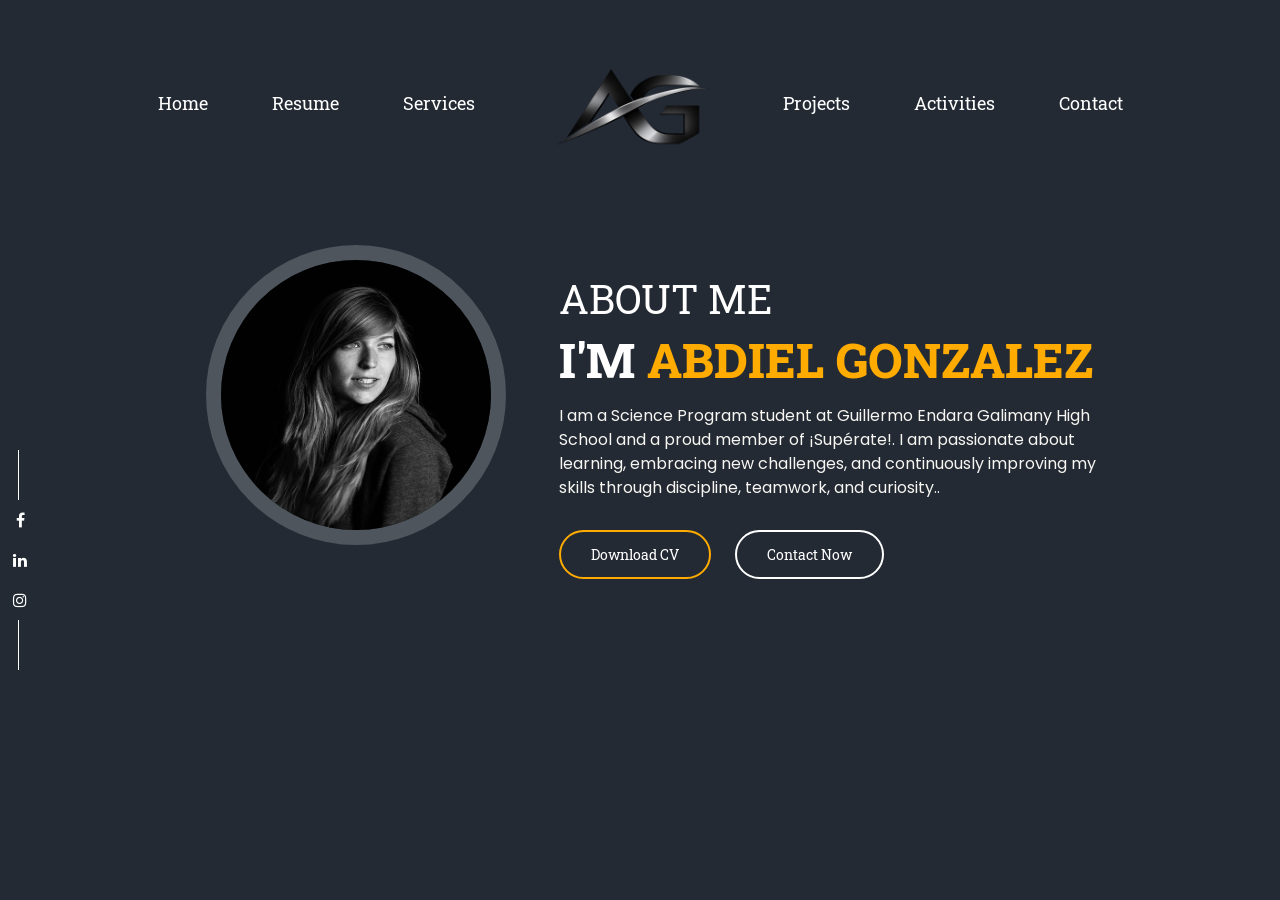
==== rxdtheme.com/html/tm/quader-demo/quader-dark/index.html @ c915622d "Update index.html" ====
<!DOCTYPE html>
<html lang="zxx">

	
<!-- Mirrored from https://rxdtheme.com/html/tm/quader-demo/quader-dark/index.html by HTTrack Website Copier/3.x [XR&CO], Mon, 16 Nov 2026 21:08:26 GMT -->
<head>
		<!-- Meta -->
		<meta charset="utf-8">
		<meta http-equiv="X-UA-Compatible" content="IE=edge">
		<meta name="viewport" content="width=device-width, initial-scale=1"> 
		<!-- The above 3 meta tags *must* come first in the head; any other head content must come *after* these tags -->
		<meta name="description" content="Quader - Portfolio Template">
		<meta name="keywords" content="theme_ocean,personal, portfolio new, html, one page, bootstrap, new html template, design, creative, onepage, clean, modern">
		<meta name="author" content="theme_ocean">
		<!-- SITE TITLE -->
		<title>Quader - Personal Portfolio Template</title>			
		<!-- Latest Bootstrap min CSS -->
		<link rel="icon" href="assets/img/favicon.png">		
		<link rel="stylesheet" href="assets/bootstrap/css/bootstrap.min.css">		
		<!-- Google Font -->
		<link rel="stylesheet" href="https://fonts.googleapis.com/css?family=Poppins:300,400,500,600,700,800"> 
		<link rel="preconnect" href="https://fonts.gstatic.com/">
		<link href="https://fonts.googleapis.com/css2?family=Roboto+Slab:wght@400;500;600;700&amp;display=swap" rel="stylesheet">
		<!-- Font Awesome CSS -->
		<link rel="stylesheet" href="assets/fonts/font-awesome.min.css">
		<!---meanmenu Css-->
		<link rel="stylesheet" href="assets/css/meanmenu.css">				
		<!-- themify-icons CSS -->
		<link rel="stylesheet" href="assets/fonts/themify-icons.css">
		<!--- owl carousel Css-->
		<link rel="stylesheet" href="assets/owlcarousel/css/owl.carousel.css">
		<link rel="stylesheet" href="assets/owlcarousel/css/owl.theme.css">		
		<!-- Style CSS -->
		<link rel="stylesheet" href="assets/css/style.css">						
		<link rel="stylesheet" href="assets/css/responsive.css">						
		<!-- HTML5 shim and Respond.js IE8 support of HTML5 elements and media queries -->
		<!-- WARNING: Respond.js doesn't work if you view the page via file:// -->
		<!--[if lt IE 9]>
		  <script src="https://oss.maxcdn.com/html5shiv/3.7.2/html5shiv.min.js"></script>
		  <script src="https://oss.maxcdn.com/respond/1.4.2/respond.min.js"></script>
		<![endif]-->
	</head>
	
    <body>

		<!-- START PRELOADER -->
		<div class="preloader">
			<div class="spinner">
				<div class="double-bounce1"></div>
				<div class="double-bounce2"></div>
			</div>
		</div>
		<!-- END PRELOADER -->

		<!-- Responsive Logo Its Only for Mobile Device -->
		<div class="top-logo">
			<a href="index.html"><img src="assets/img/logo.png" alt="logo" /></a>
		</div>
		
		<!--Start Home -->
		<div class="item_main">
			<div class="container">
				<div class="row">
					<div class="col-lg-12">
						<div class="main-menu text-center">
							<ul>
								<li><a href="index.html">Home</a></li>
								<li><a href="resume.html">Resume</a></li>
								<li><a href="service.html">Services</a></li>
								<li class="logo"><a href="index.html"><img src="assets/img/logo.png" alt="Modest" /></a></li>
								<li><a href="portfolio.html">Projects</a></li>
								<li><a href="blog.html">Activities</a></li>
								<li><a href="contact.html">Contact</a></li>
							</ul>
						</div>
					</div><!--END COL -->
				</div><!--END ROW -->						
				<div class="row home_ptop">
					<div class="offset-lg-1 col-lg-10 col-sm-12 col-xs-12 no-padding">
						<div class="row">
							<div class="col-lg-5 col-sm-12 col-xs-12">
								<div class="about_me">
									<img src="assets/img/me.jpg" class="img-fluid" alt="" />
								</div>
							</div>
							<div class="col-lg-7 col-sm-12 col-xs-12 no-padding">
								<div class="about_me_content">
									<h1>ABOUT ME</h1>
									<h3>I'M <span>Abdiel Gonzalez</span></h3>
									<p>I am a Science Program student at Guillermo Endara Galimany High School and a proud member of ¡Supérate!. I am passionate about learning, embracing new challenges, and continuously improving my skills through discipline, teamwork, and curiosity..</p>
									<div class="home_btn">
										<a href="#" class="download_btn">Download CV</a>
										<a href="contact.html" class="contact_btn">Contact Now</a>
									</div>
								</div>
							</div><!-- END COL-->						
						</div>
					</div>
				</div><!-- END ROW-->
			</div><!-- / END CONTAINER -->			
		</div>
		<!-- / END HOMEPAGE DESIGN AREA -->
		
		<!-- / START SOCIAL PROFILES -->	
		<div class="social_profile">
			<ul>
				<li><a href="#" class="f_facebook"><i class="fa fa-facebook" title="Facebook"></i></a></li>
				<li><a href="https://www.linkedin.com/in/abdiel-gonzalez-ab279540a" class="f_twitter"><i class="fa fa-linkedin" title="Twitter"></i></a></li>
				<li><a href="#" class="f_instagram"><i class="fa fa-instagram" title="Instagram"></i></a></li>
			</ul>
		</div>	
		<!-- / END SOCIAL PROFILES -->		
		
				
		<!-- Latest jQuery -->
			<script src="assets/js/jquery-1.12.4.min.js"></script>
		<!-- Latest compiled and minified Bootstrap -->
			<script src="assets/bootstrap/js/bootstrap.min.js"></script>			
		<!-- JQuery Knob -->
		<!--[if IE]><script type="text/javascript" src="excanvas.js"></script><![endif]-->
			<script src="assets/js/jquery.knob.js"></script>			
		<!-- WayPoints JS -->
			<script src="assets/js/waypoints.min.js"></script>	
		<!-- owl-carousel min js  -->
			<script src="assets/owlcarousel/js/owl.carousel.min.js"></script>				
		<!-- countTo js -->
			<script src="assets/js/jquery.inview.min.js"></script>	
		<!-- meanmenu  -->
			<script src="assets/js/jquery.meanmenu.js"></script>	
		<!-- scripts js -->
			<script src="assets/js/scripts.js"></script>
    </body>

<!-- Mirrored from https://rxdtheme.com/html/tm/quader-demo/quader-dark/index.html by HTTrack Website Copier/3.x [XR&CO], Mon, 16 Nov 2026 21:08:31 GMT -->
</html>
---- rxdtheme.com/html/tm/quader-demo/quader-dark/assets/fonts/themify-icons.css ----
@font-face {
	font-family: 'themify';
	src:url('themify9f24.eot?-fvbane');
	src:url('themifyd41d.eot?#iefix-fvbane') format('embedded-opentype'),
		url('themify9f24.woff?-fvbane') format('woff'),
		url('themify9f24.ttf?-fvbane') format('truetype'),
		url('themify9f24.svg?-fvbane#themify') format('svg');
	font-weight: normal;
	font-style: normal;
}

[class^="ti-"], [class*=" ti-"] {
	font-family: 'themify';
	speak: none;
	font-style: normal;
	font-weight: normal;
	font-variant: normal;
	text-transform: none;
	line-height: 1;

	/* Better Font Rendering =========== */
	-webkit-font-smoothing: antialiased;
	-moz-osx-font-smoothing: grayscale;
}

.ti-wand:before {
	content: "\e600";
}
.ti-volume:before {
	content: "\e601";
}
.ti-user:before {
	content: "\e602";
}
.ti-unlock:before {
	content: "\e603";
}
.ti-unlink:before {
	content: "\e604";
}
.ti-trash:before {
	content: "\e605";
}
.ti-thought:before {
	content: "\e606";
}
.ti-target:before {
	content: "\e607";
}
.ti-tag:before {
	content: "\e608";
}
.ti-tablet:before {
	content: "\e609";
}
.ti-star:before {
	content: "\e60a";
}
.ti-spray:before {
	content: "\e60b";
}
.ti-signal:before {
	content: "\e60c";
}
.ti-shopping-cart:before {
	content: "\e60d";
}
.ti-shopping-cart-full:before {
	content: "\e60e";
}
.ti-settings:before {
	content: "\e60f";
}
.ti-search:before {
	content: "\e610";
}
.ti-zoom-in:before {
	content: "\e611";
}
.ti-zoom-out:before {
	content: "\e612";
}
.ti-cut:before {
	content: "\e613";
}
.ti-ruler:before {
	content: "\e614";
}
.ti-ruler-pencil:before {
	content: "\e615";
}
.ti-ruler-alt:before {
	content: "\e616";
}
.ti-bookmark:before {
	content: "\e617";
}
.ti-bookmark-alt:before {
	content: "\e618";
}
.ti-reload:before {
	content: "\e619";
}
.ti-plus:before {
	content: "\e61a";
}
.ti-pin:before {
	content: "\e61b";
}
.ti-pencil:before {
	content: "\e61c";
}
.ti-pencil-alt:before {
	content: "\e61d";
}
.ti-paint-roller:before {
	content: "\e61e";
}
.ti-paint-bucket:before {
	content: "\e61f";
}
.ti-na:before {
	content: "\e620";
}
.ti-mobile:before {
	content: "\e621";
}
.ti-minus:before {
	content: "\e622";
}
.ti-medall:before {
	content: "\e623";
}
.ti-medall-alt:before {
	content: "\e624";
}
.ti-marker:before {
	content: "\e625";
}
.ti-marker-alt:before {
	content: "\e626";
}
.ti-arrow-up:before {
	content: "\e627";
}
.ti-arrow-right:before {
	content: "\e628";
}
.ti-arrow-left:before {
	content: "\e629";
}
.ti-arrow-down:before {
	content: "\e62a";
}
.ti-lock:before {
	content: "\e62b";
}
.ti-location-arrow:before {
	content: "\e62c";
}
.ti-link:before {
	content: "\e62d";
}
.ti-layout:before {
	content: "\e62e";
}
.ti-layers:before {
	content: "\e62f";
}
.ti-layers-alt:before {
	content: "\e630";
}
.ti-key:before {
	content: "\e631";
}
.ti-import:before {
	content: "\e632";
}
.ti-image:before {
	content: "\e633";
}
.ti-heart:before {
	content: "\e634";
}
.ti-heart-broken:before {
	content: "\e635";
}
.ti-hand-stop:before {
	content: "\e636";
}
.ti-hand-open:before {
	content: "\e637";
}
.ti-hand-drag:before {
	content: "\e638";
}
.ti-folder:before {
	content: "\e639";
}
.ti-flag:before {
	content: "\e63a";
}
.ti-flag-alt:before {
	content: "\e63b";
}
.ti-flag-alt-2:before {
	content: "\e63c";
}
.ti-eye:before {
	content: "\e63d";
}
.ti-export:before {
	content: "\e63e";
}
.ti-exchange-vertical:before {
	content: "\e63f";
}
.ti-desktop:before {
	content: "\e640";
}
.ti-cup:before {
	content: "\e641";
}
.ti-crown:before {
	content: "\e642";
}
.ti-comments:before {
	content: "\e643";
}
.ti-comment:before {
	content: "\e644";
}
.ti-comment-alt:before {
	content: "\e645";
}
.ti-close:before {
	content: "\e646";
}
.ti-clip:before {
	content: "\e647";
}
.ti-angle-up:before {
	content: "\e648";
}
.ti-angle-right:before {
	content: "\e649";
}
.ti-angle-left:before {
	content: "\e64a";
}
.ti-angle-down:before {
	content: "\e64b";
}
.ti-check:before {
	content: "\e64c";
}
.ti-check-box:before {
	content: "\e64d";
}
.ti-camera:before {
	content: "\e64e";
}
.ti-announcement:before {
	content: "\e64f";
}
.ti-brush:before {
	content: "\e650";
}
.ti-briefcase:before {
	content: "\e651";
}
.ti-bolt:before {
	content: "\e652";
}
.ti-bolt-alt:before {
	content: "\e653";
}
.ti-blackboard:before {
	content: "\e654";
}
.ti-bag:before {
	content: "\e655";
}
.ti-move:before {
	content: "\e656";
}
.ti-arrows-vertical:before {
	content: "\e657";
}
.ti-arrows-horizontal:before {
	content: "\e658";
}
.ti-fullscreen:before {
	content: "\e659";
}
.ti-arrow-top-right:before {
	content: "\e65a";
}
.ti-arrow-top-left:before {
	content: "\e65b";
}
.ti-arrow-circle-up:before {
	content: "\e65c";
}
.ti-arrow-circle-right:before {
	content: "\e65d";
}
.ti-arrow-circle-left:before {
	content: "\e65e";
}
.ti-arrow-circle-down:before {
	content: "\e65f";
}
.ti-angle-double-up:before {
	content: "\e660";
}
.ti-angle-double-right:before {
	content: "\e661";
}
.ti-angle-double-left:before {
	content: "\e662";
}
.ti-angle-double-down:before {
	content: "\e663";
}
.ti-zip:before {
	content: "\e664";
}
.ti-world:before {
	content: "\e665";
}
.ti-wheelchair:before {
	content: "\e666";
}
.ti-view-list:before {
	content: "\e667";
}
.ti-view-list-alt:before {
	content: "\e668";
}
.ti-view-grid:before {
	content: "\e669";
}
.ti-uppercase:before {
	content: "\e66a";
}
.ti-upload:before {
	content: "\e66b";
}
.ti-underline:before {
	content: "\e66c";
}
.ti-truck:before {
	content: "\e66d";
}
.ti-timer:before {
	content: "\e66e";
}
.ti-ticket:before {
	content: "\e66f";
}
.ti-thumb-up:before {
	content: "\e670";
}
.ti-thumb-down:before {
	content: "\e671";
}
.ti-text:before {
	content: "\e672";
}
.ti-stats-up:before {
	content: "\e673";
}
.ti-stats-down:before {
	content: "\e674";
}
.ti-split-v:before {
	content: "\e675";
}
.ti-split-h:before {
	content: "\e676";
}
.ti-smallcap:before {
	content: "\e677";
}
.ti-shine:before {
	content: "\e678";
}
.ti-shift-right:before {
	content: "\e679";
}
.ti-shift-left:before {
	content: "\e67a";
}
.ti-shield:before {
	content: "\e67b";
}
.ti-notepad:before {
	content: "\e67c";
}
.ti-server:before {
	content: "\e67d";
}
.ti-quote-right:before {
	content: "\e67e";
}
.ti-quote-left:before {
	content: "\e67f";
}
.ti-pulse:before {
	content: "\e680";
}
.ti-printer:before {
	content: "\e681";
}
.ti-power-off:before {
	content: "\e682";
}
.ti-plug:before {
	content: "\e683";
}
.ti-pie-chart:before {
	content: "\e684";
}
.ti-paragraph:before {
	content: "\e685";
}
.ti-panel:before {
	content: "\e686";
}
.ti-package:before {
	content: "\e687";
}
.ti-music:before {
	content: "\e688";
}
.ti-music-alt:before {
	content: "\e689";
}
.ti-mouse:before {
	content: "\e68a";
}
.ti-mouse-alt:before {
	content: "\e68b";
}
.ti-money:before {
	content: "\e68c";
}
.ti-microphone:before {
	content: "\e68d";
}
.ti-menu:before {
	content: "\e68e";
}
.ti-menu-alt:before {
	content: "\e68f";
}
.ti-map:before {
	content: "\e690";
}
.ti-map-alt:before {
	content: "\e691";
}
.ti-loop:before {
	content: "\e692";
}
.ti-location-pin:before {
	content: "\e693";
}
.ti-list:before {
	content: "\e694";
}
.ti-light-bulb:before {
	content: "\e695";
}
.ti-Italic:before {
	content: "\e696";
}
.ti-info:before {
	content: "\e697";
}
.ti-infinite:before {
	content: "\e698";
}
.ti-id-badge:before {
	content: "\e699";
}
.ti-hummer:before {
	content: "\e69a";
}
.ti-home:before {
	content: "\e69b";
}
.ti-help:before {
	content: "\e69c";
}
.ti-headphone:before {
	content: "\e69d";
}
.ti-harddrives:before {
	content: "\e69e";
}
.ti-harddrive:before {
	content: "\e69f";
}
.ti-gift:before {
	content: "\e6a0";
}
.ti-game:before {
	content: "\e6a1";
}
.ti-filter:before {
	content: "\e6a2";
}
.ti-files:before {
	content: "\e6a3";
}
.ti-file:before {
	content: "\e6a4";
}
.ti-eraser:before {
	content: "\e6a5";
}
.ti-envelope:before {
	content: "\e6a6";
}
.ti-download:before {
	content: "\e6a7";
}
.ti-direction:before {
	content: "\e6a8";
}
.ti-direction-alt:before {
	content: "\e6a9";
}
.ti-dashboard:before {
	content: "\e6aa";
}
.ti-control-stop:before {
	content: "\e6ab";
}
.ti-control-shuffle:before {
	content: "\e6ac";
}
.ti-control-play:before {
	content: "\e6ad";
}
.ti-control-pause:before {
	content: "\e6ae";
}
.ti-control-forward:before {
	content: "\e6af";
}
.ti-control-backward:before {
	content: "\e6b0";
}
.ti-cloud:before {
	content: "\e6b1";
}
.ti-cloud-up:before {
	content: "\e6b2";
}
.ti-cloud-down:before {
	content: "\e6b3";
}
.ti-clipboard:before {
	content: "\e6b4";
}
.ti-car:before {
	content: "\e6b5";
}
.ti-calendar:before {
	content: "\e6b6";
}
.ti-book:before {
	content: "\e6b7";
}
.ti-bell:before {
	content: "\e6b8";
}
.ti-basketball:before {
	content: "\e6b9";
}
.ti-bar-chart:before {
	content: "\e6ba";
}
.ti-bar-chart-alt:before {
	content: "\e6bb";
}
.ti-back-right:before {
	content: "\e6bc";
}
.ti-back-left:before {
	content: "\e6bd";
}
.ti-arrows-corner:before {
	content: "\e6be";
}
.ti-archive:before {
	content: "\e6bf";
}
.ti-anchor:before {
	content: "\e6c0";
}
.ti-align-right:before {
	content: "\e6c1";
}
.ti-align-left:before {
	content: "\e6c2";
}
.ti-align-justify:before {
	content: "\e6c3";
}
.ti-align-center:before {
	content: "\e6c4";
}
.ti-alert:before {
	content: "\e6c5";
}
.ti-alarm-clock:before {
	content: "\e6c6";
}
.ti-agenda:before {
	content: "\e6c7";
}
.ti-write:before {
	content: "\e6c8";
}
.ti-window:before {
	content: "\e6c9";
}
.ti-widgetized:before {
	content: "\e6ca";
}
.ti-widget:before {
	content: "\e6cb";
}
.ti-widget-alt:before {
	content: "\e6cc";
}
.ti-wallet:before {
	content: "\e6cd";
}
.ti-video-clapper:before {
	content: "\e6ce";
}
.ti-video-camera:before {
	content: "\e6cf";
}
.ti-vector:before {
	content: "\e6d0";
}
.ti-themify-logo:before {
	content: "\e6d1";
}
.ti-themify-favicon:before {
	content: "\e6d2";
}
.ti-themify-favicon-alt:before {
	content: "\e6d3";
}
.ti-support:before {
	content: "\e6d4";
}
.ti-stamp:before {
	content: "\e6d5";
}
.ti-split-v-alt:before {
	content: "\e6d6";
}
.ti-slice:before {
	content: "\e6d7";
}
.ti-shortcode:before {
	content: "\e6d8";
}
.ti-shift-right-alt:before {
	content: "\e6d9";
}
.ti-shift-left-alt:before {
	content: "\e6da";
}
.ti-ruler-alt-2:before {
	content: "\e6db";
}
.ti-receipt:before {
	content: "\e6dc";
}
.ti-pin2:before {
	content: "\e6dd";
}
.ti-pin-alt:before {
	content: "\e6de";
}
.ti-pencil-alt2:before {
	content: "\e6df";
}
.ti-palette:before {
	content: "\e6e0";
}
.ti-more:before {
	content: "\e6e1";
}
.ti-more-alt:before {
	content: "\e6e2";
}
.ti-microphone-alt:before {
	content: "\e6e3";
}
.ti-magnet:before {
	content: "\e6e4";
}
.ti-line-double:before {
	content: "\e6e5";
}
.ti-line-dotted:before {
	content: "\e6e6";
}
.ti-line-dashed:before {
	content: "\e6e7";
}
.ti-layout-width-full:before {
	content: "\e6e8";
}
.ti-layout-width-default:before {
	content: "\e6e9";
}
.ti-layout-width-default-alt:before {
	content: "\e6ea";
}
.ti-layout-tab:before {
	content: "\e6eb";
}
.ti-layout-tab-window:before {
	content: "\e6ec";
}
.ti-layout-tab-v:before {
	content: "\e6ed";
}
.ti-layout-tab-min:before {
	content: "\e6ee";
}
.ti-layout-slider:before {
	content: "\e6ef";
}
.ti-layout-slider-alt:before {
	content: "\e6f0";
}
.ti-layout-sidebar-right:before {
	content: "\e6f1";
}
.ti-layout-sidebar-none:before {
	content: "\e6f2";
}
.ti-layout-sidebar-left:before {
	content: "\e6f3";
}
.ti-layout-placeholder:before {
	content: "\e6f4";
}
.ti-layout-menu:before {
	content: "\e6f5";
}
.ti-layout-menu-v:before {
	content: "\e6f6";
}
.ti-layout-menu-separated:before {
	content: "\e6f7";
}
.ti-layout-menu-full:before {
	content: "\e6f8";
}
.ti-layout-media-right-alt:before {
	content: "\e6f9";
}
.ti-layout-media-right:before {
	content: "\e6fa";
}
.ti-layout-media-overlay:before {
	content: "\e6fb";
}
.ti-layout-media-overlay-alt:before {
	content: "\e6fc";
}
.ti-layout-media-overlay-alt-2:before {
	content: "\e6fd";
}
.ti-layout-media-left-alt:before {
	content: "\e6fe";
}
.ti-layout-media-left:before {
	content: "\e6ff";
}
.ti-layout-media-center-alt:before {
	content: "\e700";
}
.ti-layout-media-center:before {
	content: "\e701";
}
.ti-layout-list-thumb:before {
	content: "\e702";
}
.ti-layout-list-thumb-alt:before {
	content: "\e703";
}
.ti-layout-list-post:before {
	content: "\e704";
}
.ti-layout-list-large-image:before {
	content: "\e705";
}
.ti-layout-line-solid:before {
	content: "\e706";
}
.ti-layout-grid4:before {
	content: "\e707";
}
.ti-layout-grid3:before {
	content: "\e708";
}
.ti-layout-grid2:before {
	content: "\e709";
}
.ti-layout-grid2-thumb:before {
	content: "\e70a";
}
.ti-layout-cta-right:before {
	content: "\e70b";
}
.ti-layout-cta-left:before {
	content: "\e70c";
}
.ti-layout-cta-center:before {
	content: "\e70d";
}
.ti-layout-cta-btn-right:before {
	content: "\e70e";
}
.ti-layout-cta-btn-left:before {
	content: "\e70f";
}
.ti-layout-column4:before {
	content: "\e710";
}
.ti-layout-column3:before {
	content: "\e711";
}
.ti-layout-column2:before {
	content: "\e712";
}
.ti-layout-accordion-separated:before {
	content: "\e713";
}
.ti-layout-accordion-merged:before {
	content: "\e714";
}
.ti-layout-accordion-list:before {
	content: "\e715";
}
.ti-ink-pen:before {
	content: "\e716";
}
.ti-info-alt:before {
	content: "\e717";
}
.ti-help-alt:before {
	content: "\e718";
}
.ti-headphone-alt:before {
	content: "\e719";
}
.ti-hand-point-up:before {
	content: "\e71a";
}
.ti-hand-point-right:before {
	content: "\e71b";
}
.ti-hand-point-left:before {
	content: "\e71c";
}
.ti-hand-point-down:before {
	content: "\e71d";
}
.ti-gallery:before {
	content: "\e71e";
}
.ti-face-smile:before {
	content: "\e71f";
}
.ti-face-sad:before {
	content: "\e720";
}
.ti-credit-card:before {
	content: "\e721";
}
.ti-control-skip-forward:before {
	content: "\e722";
}
.ti-control-skip-backward:before {
	content: "\e723";
}
.ti-control-record:before {
	content: "\e724";
}
.ti-control-eject:before {
	content: "\e725";
}
.ti-comments-smiley:before {
	content: "\e726";
}
.ti-brush-alt:before {
	content: "\e727";
}
.ti-youtube:before {
	content: "\e728";
}
.ti-vimeo:before {
	content: "\e729";
}
.ti-twitter:before {
	content: "\e72a";
}
.ti-time:before {
	content: "\e72b";
}
.ti-tumblr:before {
	content: "\e72c";
}
.ti-skype:before {
	content: "\e72d";
}
.ti-share:before {
	content: "\e72e";
}
.ti-share-alt:before {
	content: "\e72f";
}
.ti-rocket:before {
	content: "\e730";
}
.ti-pinterest:before {
	content: "\e731";
}
.ti-new-window:before {
	content: "\e732";
}
.ti-microsoft:before {
	content: "\e733";
}
.ti-list-ol:before {
	content: "\e734";
}
.ti-linkedin:before {
	content: "\e735";
}
.ti-layout-sidebar-2:before {
	content: "\e736";
}
.ti-layout-grid4-alt:before {
	content: "\e737";
}
.ti-layout-grid3-alt:before {
	content: "\e738";
}
.ti-layout-grid2-alt:before {
	content: "\e739";
}
.ti-layout-column4-alt:before {
	content: "\e73a";
}
.ti-layout-column3-alt:before {
	content: "\e73b";
}
.ti-layout-column2-alt:before {
	content: "\e73c";
}
.ti-instagram:before {
	content: "\e73d";
}
.ti-google:before {
	content: "\e73e";
}
.ti-github:before {
	content: "\e73f";
}
.ti-flickr:before {
	content: "\e740";
}
.ti-facebook:before {
	content: "\e741";
}
.ti-dropbox:before {
	content: "\e742";
}
.ti-dribbble:before {
	content: "\e743";
}
.ti-apple:before {
	content: "\e744";
}
.ti-android:before {
	content: "\e745";
}
.ti-save:before {
	content: "\e746";
}
.ti-save-alt:before {
	content: "\e747";
}
.ti-yahoo:before {
	content: "\e748";
}
.ti-wordpress:before {
	content: "\e749";
}
.ti-vimeo-alt:before {
	content: "\e74a";
}
.ti-twitter-alt:before {
	content: "\e74b";
}
.ti-tumblr-alt:before {
	content: "\e74c";
}
.ti-trello:before {
	content: "\e74d";
}
.ti-stack-overflow:before {
	content: "\e74e";
}
.ti-soundcloud:before {
	content: "\e74f";
}
.ti-sharethis:before {
	content: "\e750";
}
.ti-sharethis-alt:before {
	content: "\e751";
}
.ti-reddit:before {
	content: "\e752";
}
.ti-pinterest-alt:before {
	content: "\e753";
}
.ti-microsoft-alt:before {
	content: "\e754";
}
.ti-linux:before {
	content: "\e755";
}
.ti-jsfiddle:before {
	content: "\e756";
}
.ti-joomla:before {
	content: "\e757";
}
.ti-html5:before {
	content: "\e758";
}
.ti-flickr-alt:before {
	content: "\e759";
}
.ti-email:before {
	content: "\e75a";
}
.ti-drupal:before {
	content: "\e75b";
}
.ti-dropbox-alt:before {
	content: "\e75c";
}
.ti-css3:before {
	content: "\e75d";
}
.ti-rss:before {
	content: "\e75e";
}
.ti-rss-alt:before {
	content: "\e75f";
}
---- rxdtheme.com/html/tm/quader-demo/quader-dark/assets/css/style.css ----
/*
Author       : theme_ocean
Template Name: Quader - Personal Portfolio Template
Version      : 1.0
*/
/*=============================================================
    CSS INDEX
    =============================
    01. GENERAL STYLE (body, link color, section-title, preloader btn, overlay, section-padding etc)
    02. START MENU STYLE
    03. START HOMEPAGE CSS STYLE
    04. START RESUME STYLE
    05. START SERVICE STYLE
    06. START PORTFOLIO DESIGN
    07. START BLOG STYLE
    08. START CONTACT STYLE
  =============================================================*/
/*
* ----------------------------------------------------------------------------------------
* 01.GENERAL STYLE
* ----------------------------------------------------------------------------------------
*/

body{
background:#232a34;
font-weight:400;
-moz-osx-font-smoothing:grayscale;
-webkit-font-smoothing:antialiased;
color: #F7F6F2;
font-family: 'Poppins', sans-serif;
}

html{overflow-y:scroll; height: 100% }
h1,
h2,
h3,
h4,
h5,
h6 {
  letter-spacing: 0px;
  margin-top: 0px;
  font-family: 'Roboto Slab', serif;
  color: #fff;
  font-weight: 400;
}
a {
font-family: 'Roboto Slab', serif;
    text-decoration: none;
    -webkit-transition: all 0.2s;
    transition: all 0.2s;
}
a:hover {
    color: #fff;
    text-decoration: none;
}
a:focus {
    outline: none;
    text-decoration: none;
}

p {
  margin-bottom: 0;
}
ul,
li {
    margin: 0;
    padding: 0;
	list-style:none;
}
fieldset {
    border: 0 none;
    margin: 0 auto;
    padding: 0;
}
b, strong {
	font-weight: 600;
}
/*START PRELOADER DESIGN*/
.preloader {
	background:#222831;
    bottom: 0;
    left: 0;
    position: fixed;
    right: 0;
    top: 0;
    z-index: 99999;	
}
.spinner {
	width: 50px;
	height: 50px;
	position: absolute;
	top: 50%;
	left: 50%;
	margin: -25px 0 0 -25px;
	font-size: 10px;
	text-indent: -12345px;
	z-index: 10000;
}

.double-bounce1, .double-bounce2 {
  width: 100%;
  height: 100%;
  border-radius: 50%;
  background-color: #fff;
  opacity: 0.6;
  -ms-filter:"progid:DXImageTransform.Microsoft.Alpha(Opacity=60)";
  position: absolute;
  top: 0;
  left: 0;
  
  -webkit-animation: sk-bounce 2.0s infinite ease-in-out;
  animation: sk-bounce 2.0s infinite ease-in-out;
}

.double-bounce2 {
  -webkit-animation-delay: -1.0s;
  animation-delay: -1.0s;
}

@-webkit-keyframes sk-bounce {
  0%, 100% { -webkit-transform: scale(0.0) }
  50% { -webkit-transform: scale(1.0) }
}

@keyframes sk-bounce {
  0%, 100% { 
    transform: scale(0.0);
    -webkit-transform: scale(0.0);
  } 50% { 
    transform: scale(1.0);
    -webkit-transform: scale(1.0);
  }
}
.no-padding { padding: 0 }

::-moz-placeholder { 
  color: #fff;
}

/*END PRELOADER DESIGN*/
.section-padding { padding: 80px 0 }
/*START SECTION TITLE DESIGN*/
.section-title { margin-bottom: 60px }
.section-title{
	margin: 0 auto;
	width: 100%;
	position: relative;
	padding: 80px 0;
}
.section-title h1 {
	font-size: 60px;
	font-weight: 900;
	color: #fff;
	text-transform: uppercase;
	margin: 0;
	text-align: center;
}
.section-title h1 span{color:#ffab00;}
.title_bg {
	font-size: 100px;
	left: 0;
	/* letter-spacing: 10px; */
	line-height: 0.7;
	position: absolute;
	right: 0;
	top: 50%;
	text-transform: uppercase;
	font-weight: 800;
	-webkit-transform: translateY(-50%);
	transform: translateY(-50%);
	color: rgba(255, 255, 255, 0.07);
	font-family: Poppins, sans-serif;
	text-align: center;
	font-family: 'Montserrat', sans-serif;
}
@media only screen and (max-width:768px) {
.section-title h1 {font-size:40px;}
.title_bg {font-size:60px;}
}
@media only screen and (max-width:480px) {
.section-title h1 {font-size:30px;}
.title_bg {font-size:40px;}
}
/*END SECTION TITLE DESIGN*/

.section_title {
	margin-bottom: 30px;
	font-size: 22px;
	font-weight: 700;
}
/*
* ----------------------------------------------------------------------------------------
* 01.END GENERAL STYLE
* ----------------------------------------------------------------------------------------
*/


/*
* ----------------------------------------------------------------------------------------
* 02. START MENU STYLE
* ----------------------------------------------------------------------------------------
*/

/*start main-menu style*/
.item_main {
	padding: 15px 20px;
	overflow: hidden;
}
.logo a:hover,.logo a:focus,.logo a.active{border-bottom:0!important;}
.logo img{width:180px;}
.main-menu{text-align:center}

.main-menu ul li{
display:inline-block;
padding:30px;
}
.main-menu ul li a{
color:#fff;
padding:5px 0;
font-size:18px;}
.main-menu ul li a:hover,.main-menu ul li a:focus,.main-menu ul li a.active{
border-bottom:2px solid #ffab00;
}
/*End main-menu style*/
/*
* ----------------------------------------------------------------------------------------
* 02.END  MENU STYLE
* ----------------------------------------------------------------------------------------
*/

/*
* ----------------------------------------------------------------------------------------
* 03. START HOMEPAGE CSS STYLE
* ----------------------------------------------------------------------------------------
*/
.home_ptop {
	padding-top: 50px;
	padding-bottom: 50px;
}
.about_me{text-align: center;}
.about_me img {
	width: 300px;
	height: 300px;
	border-radius: 500px;
	border: 15px solid rgba(255,255,255,0.2);
}
.about_me_content{padding-top:30px;}
@media only screen and (max-width:768px) { 
.about_me_content{padding-left:30px;margin:0 30px;}
}
.about_me_content h5 {
	font-weight: 300;
	margin-bottom: 5px;
	display: block;
	text-transform: uppercase;
	font-size: 15px;
}
.about_me_content h3 {
	font-size: 48px;
	font-weight: 800;
	font-style: normal;
	margin-bottom: 15px;
	text-transform: uppercase;
}
.about_me_content h3 span{color:#ffab00;}
@media only screen and (max-width:768px) { 
.about_me_content h3{font-size: 26px;}
}
.about_me_content p{margin-top: 10px;}

.home_btn{margin-top: 30px;}
.home_btn a {
	display: inline-block;
	margin-right: 20px;
}
.download_btn {
	border: 2px solid #ffab00;
	color: #fff;
	padding: 12px 30px;
	border-radius: 30px;
	font-size: 14px;
	-webkit-transition:0.3s;
	transition: 0.3s;
}
.download_btn:hover{
	border: 2px solid #ffab00;
	color: #fff;
	background:#ffab00;
}
.contact_btn{
	border: 2px solid #fff;
	color: #fff;
	padding: 12px 30px;
	border-radius: 30px;
	font-size: 14px;
	-webkit-transition:0.3s;
	transition: 0.3s;
}
.contact_btn:hover{
	border: 2px solid #fff;
	color: #333;
	background:#fff;
}
/*
* ----------------------------------------------------------------------------------------
* 03. END HOMEPAGE CSS STYLE
* ----------------------------------------------------------------------------------------
*/

/*
* ----------------------------------------------------------------------------------------
* 04. START RESUME STYLE
* ----------------------------------------------------------------------------------------
*/
.about_info_btm{padding-bottom: 60px;}
.about_me_contact_info {
	border-top: 2px solid #fff;
	border-left: 2px solid #fff;
	border-bottom: 2px solid #fff;
	padding: 40px;
	border-radius: 10px;
	background: rgba(255,255,255,0.06);
}
.profile_info {
line-height:32px;
}
.profile_info .th{
	font-weight: 700;
	width: 95px;
	margin-right: 10px;
	text-align: right;
	display: block;
	font-size: 14px;
	float: left;
	color:#fff;
}
.profile_info .td {
	overflow: hidden;
	display: block;
	font-size: 14px;
}
.h_email .td a{color:#ffab00;}
.h_website .td a{color:#ffab00;}

@media only screen and (max-width:768px) { 
.basic-info{margin-top:30px;}
}
.basic-info{
	border-top: 2px solid #fff;
	border-right: 2px solid #fff;
	border-bottom: 2px solid #fff;
	padding: 40px;
	border-radius: 10px;
	background: rgba(255,255,255,0.06);
}
.basic-info table tr th {
	font-size: 14px;
	font-weight: 600;
	line-height: 35px;
	color:#fff;
	text-transform: capitalize;
}
.basic-info table tr td {color:#f7f6f2;font-size: 14px;}
.contact_info{}
.basic-info table tr th{width:120px;}
@media only screen and (max-width:480px) { 
.contact_info{margin-top:60px;}
}
.contact_info p {
	line-height: 36px;
}
/*START SKILLS*/
.skill-ptop{margin-top:60px;}
@media only screen and (max-width:480px) { 
.skill-ptop {margin-top: 0px;}
}
.cat_title {
	padding-bottom: 60px;
	text-transform: uppercase;
	font-weight: 700;
	font-size: 28px;
	margin-bottom: 0px;
}
.cat_title:after {
	content: "";
	display: block;
	background: #ffab00;
	width: 60px;
	height: 2px;
	margin: auto;
	margin-top: 15px;
}
.skill-item {margin-bottom: 60px;}
.skill-item h4 {
	font-size: 20px;
	padding-top: 20px;
	font-weight: 600;
}
.skill-knob{color:#fff!important;}

/*END SKILLS*/

/*START RESUME*/
.timeline_top{margin-top: 60px;padding-bottom: 30px;}
.timeline_title {
	font-weight: 600;
	font-size: 20px;
	margin-bottom: 30px;
}
@media only screen and (max-width:768px) {
.timeline_title {margin-top: 30px;}
}
.single_timeline {
	padding: 20px;
	border-left: 1px solid rgba(255,255,255,0.2);
	margin-bottom: 30px;
}
.single_timeline h4 {
	font-weight: 600;
	font-size: 30px;
	margin-bottom:10px;
}
.single_timeline span {
	margin-bottom: 10px;
	display: inline-block;
}
.active_year {
	color: #fff;
	font-weight: 600;
	border: 2px solid #ffab00;
	border-radius: 30px;
	padding: 3px 24px;
	background: #ffab00;
}
.active_company {}
.single_timeline p{}
/*END RESUME*/
/*START COUNTER*/
.counter_feature {
	padding: 60px 0;
}
@media only screen and (max-width:480px) { 
.counter_feature {padding-bottom: 0px;}
}
@media only screen and (max-width:480px) { 
.single-project-complete{
border-bottom: 0px;
border-right: 0px;
margin-bottom:30px;
}
}
.single-project-complete {
	border-bottom: 1px solid rgba(255,255,255,0.2);
	border-right: 1px solid rgba(255,255,255,0.2);
	text-align: center;
	padding: 20px 0;
}
@media only screen and (max-width:480px) { 
.single-project-complete{
border-bottom: 0px;
border-right: 0px;
margin-bottom:30px;
}
}
.brnone{border-right: 0px ;}
.single-project-complete h2 {
font-size: 45px;
font-weight:700;
}
.single-project-complete h2:after {
	border-bottom: 1px solid rgba(255,255,255,0.2);
	border-top: 1px solid rgba(255,255,255,0.2);
	content: "";
	display: block;
	height: 4px;
	margin: 20px auto;
	width: 70px;
}
.single-project-complete h3 {
font-size: 15px;
font-weight:600;
margin-bottom: 20px;
margin-top: 0;
text-transform: uppercase;
}
/*END COUNTER*/
/*
* ----------------------------------------------------------------------------------------
* 04.END RESUME STYLE
* ----------------------------------------------------------------------------------------
*/

/*
* ----------------------------------------------------------------------------------------
* 05.START SERVICE STYLE
* ----------------------------------------------------------------------------------------
*/
.single_service {
	padding: 40px;
	background: rgba(255,255,255,0.06);
	border-radius: 10px;
	margin-bottom:30px;
}
.ss_one{border-radius: 0px 70px 70px 70px;}
.ss_two{border-radius: 70px 70px 70px 70px;}
.ss_three{border-radius: 70px 0px 70px 70px;}
.ss_four{border-radius: 70px 70px 70px 0px;}
.ss_five{border-radius: 70px 70px 70px 70px;}
.ss_six{border-radius: 70px 70px 0px 70px;}
.service_icon{}
.service_icon span{}
.single_service h3 {
	color:#fff;
	font-size: 20px;
	font-weight: 700;
	margin-bottom: 20px;
}
.single_service p{margin-bottom: 20px;color:#f7f6f2;}
.single_service a {
	text-transform: capitalize;
	font-size: 16px;
	color: #ffab00;
	font-weight: 600;
}


/*11.START PRICING DESIGN*/
.pricingTable{
background: rgba(255,255,255,0.06);
color: #f7f6f2;
margin-top: 30px;
padding: 50px 15px;
-webkit-perspective: 700px;
        perspective: 700px;
position: relative;
text-align: center;
-webkit-transition:all 0.3s ease-in-out 0s;
transition: all 0.3s ease-in-out 0s;
z-index: 1;
}
.pt_one{border-radius: 0px 70px 0px 70px;}
.pt_two{border-radius: 70px 0px 70px 70px;}
.pt_three{border-radius: 70px 70px 0px 70px;}
@media only screen and (max-width:480px){
.pricingTable{ margin-bottom:60px; }
}
.pricingTable:hover{ color: #fff; }
.pricingTable:after{
    content: "";
    width: 100%;
    height: 100%;
    background: #ffab00;
    position: absolute;
    top: 0;
    left: 0;
    opacity: 0;
    -ms-filter:"progid:DXImageTransform.Microsoft.Alpha(Opacity=0)";
    z-index: -1;
    -webkit-transform: rotateY(70deg);
            transform: rotateY(70deg);
    -webkit-transition:all 0.3s ease-in-out 0s;
    transition: all 0.3s ease-in-out 0s;
}
.pricingTable:hover:after{
    opacity: 1;
    -ms-filter:"progid:DXImageTransform.Microsoft.Alpha(Opacity=100)";
    -webkit-transform: rotateY(0deg);
            transform: rotateY(0deg);
}
.pricingTable .icon{
    width: 69px;
    height: 69px;
    line-height: 69px;
    border-radius: 50%;
    background: rgba(255,255,255,0.06);
    box-shadow: 0 0 1px 1px rgba(0, 0, 0, 0.1);
    margin: 0 auto;
    font-size: 25px;
    color: #ffab00;
    position: absolute;
    top: -34px;
    left: 0;
    right: 0;
}
.pricingTable .pricingTable-header{
    margin-bottom: 30px;
}
.pricingTable .title{
    display: block;
    font-size: 18px;
	color:#fff;
    font-weight: 600;
    text-transform: uppercase;
    margin: 0 0 30px 0;
	-webkit-transition:all 0.3s ease-in-out 0s;
	transition: all 0.3s ease-in-out 0s;
}
.pricingTable:hover .title{color:#fff;}
.pricingTable .price-value{
border-bottom: 5px solid #ffab00;
display: inline-block;
color:#fff;
font-size: 30px;
font-weight: 700;
-webkit-transition:all 0.3s ease-in-out 0s;
transition: all 0.3s ease-in-out 0s;
line-height: 32px;
}
.pricingTable:hover .price-value{
    border-bottom-color: #fff;
}
.pricingTable .pricing-content{
    list-style: none;
    padding: 0;
    margin: 0 0 20px 0;
}
.pricing-content-border{}
.pricing-content-border > li {
  border: 1px solid #eee;
  margin-bottom: 10px;
}
.pricingTable .pricing-content li{
    line-height: 40px;
}
@media only screen and (max-width: 990px){
    .pricingTable{ margin-bottom: 30px; }
}
@media only screen and (max-width: 767px){
    .pricingTable{ margin-bottom: 50px; }
}

.btn-price-bg {
	border-radius: 30px;
	color: #fff;
	outline: medium none !important;
	padding: 8px 26px;
	text-transform: capitalize;
	-webkit-transition: all 0.3s ease 0s;
	transition: all 0.3s ease 0s;
	background: #ffab00;
	font-size: 16px;
	cursor: pointer;
}
.btn-price-bg:hover,
.btn-price-bg:focus {
    background: #ffab00;
    color: #fff;
}
.pricingTable:hover .btn-price-bg{
background: #fff;
color: #ffab00;
}
/*11.END PRICING DESIGN*/

/*START TESTIMONIALS*/
.testimonial{
    margin: 20px 0;
}
.testimonial .testimonial-content{
    width: 20%;
    display: inline-block;
    float: left;
    text-align: center;
    margin-right: 5%;
}
.testimonial .pic{
    width: 100px;
    height: 100px;
    border-radius: 50%;
    margin: 0 auto;
    overflow: hidden;
    border: 8px solid rgba(255,255,255,0.15);
}
.testimonial .pic img{
    width: 100%;
    height: auto;
}
.testimonial .title {
	font-size: 18px;
	font-weight: 700;
	color: #fff;
	margin: 10px 0 0 0;
}
.testimonial .post{
    font-size: 13px;
    color: #fff;
}
.testimonial .description {
	display: inline-block;
	width: 75%;
	padding: 40px 40px;
	border: 1px solid rgba(255,255,255,0.06);
	color: #f7f6f2;
	margin: 0;
	position: relative;
	background: rgba(255,255,255,0.06);
	border-radius: 10px;
}
.testimonial .description:before{
    content: "";
    border: 10px solid transparent;
    border-right: 10px solid rgba(255,255,255,0.06);
    position: absolute;
    top: 40px;
    left: -21px;
}
.owl-theme .owl-controls .owl-page.active span{
    background: #fff;
    border: 1px solid #fff;
}
.owl-theme .owl-controls .owl-page span{
    border: 1px solid #fff;
    background: transparent;
    opacity: 1;
    -ms-filter:"progid:DXImageTransform.Microsoft.Alpha(Opacity=100)";
}
@media only screen and (max-width: 767px){
    .testimonial .testimonial-content{
        float: none;
        width: 100%;
        margin: 0 0 20px 0;
    }
    .testimonial .description{
        width: 100%;
    }
    .testimonial .description:before{
        border: 10px solid transparent;
        border-bottom: 10px solid rgba(255,255,255,0.15);
        position: absolute;
        top: -20px;
        left: 47.5%;
    }
}
.owl-theme .owl-controls {
    margin-top:0px;
    text-align: center;
}
.owl-theme .owl-controls .owl-page { display: inline-block }
.owl-controls .owl-page,
.owl-controls .owl-buttons div { cursor: pointer }
.owl-theme .owl-controls .owl-page span {
background: #fff !important;
border:1px solid #fff;
border-radius: 20px;
display: block;
height: 2px;
margin: 5px 7px;
width: 12px;
}
.owl-theme .owl-controls .owl-page.active span,
.owl-theme .owl-controls.clickable .owl-page:hover span {
background: #ffab00 !important;
border:1px solid #ffab00;
}
.owl-theme .owl-controls {
  display: block !important;
  margin-top: 0px;
  text-align: center;
}
.owl-buttons{display:none;}
/*END TESTIMONIALS*/
.testi_topm{padding:50px 0;}
.partner_topm{padding-bottom:50px;}
.partner_logo {text-align: center;}
.partner_logo a img{width:150px;}
@media only screen and (max-width: 480px){
.partner_logo a img{margin-bottom:30px;}
}
/*
* ----------------------------------------------------------------------------------------
* 05.END SERVICE STYLE
* ----------------------------------------------------------------------------------------
*/
/*
* ----------------------------------------------------------------------------------------
* 06.START PORTFOLIO DESIGN
* ----------------------------------------------------------------------------------------
*/
.work_info{padding-bottom:50px;}
.grid {
  overflow: hidden;
}
.grid .mix {
    display: none;
    opacity: 0;
    -ms-filter:"progid:DXImageTransform.Microsoft.Alpha(Opacity=0)";
    filter: alpha(opacity=0);
}
.box{
    overflow: hidden;
    -webkit-perspective: 800px;
            perspective: 800px;
    position: relative;
	margin-bottom:30px;
	border-radius: 10px;
}
.box:after{
    content: "";
    width: 100%;
    height: 100%;
    background:rgba(0,0,0,0.6);
    position: absolute;
    top: 0;
    left: 0;
    opacity: 0;
    -ms-filter:"progid:DXImageTransform.Microsoft.Alpha(Opacity=0)";
    -webkit-transform: rotateX(-90deg);
            transform: rotateX(-90deg);
    -webkit-transform-origin: 50% -50% 0;
            transform-origin: 50% -50% 0;
    visibility: hidden;
    -webkit-transition: all 0.5s ease 0s;
    transition: all 0.5s ease 0s;
}
.box:hover:after{
    -webkit-transform: rotateX(0deg);
            transform: rotateX(0deg);
    visibility: visible;
    opacity: 1;
    -ms-filter:"progid:DXImageTransform.Microsoft.Alpha(Opacity=100)";
}
.box img{
    width: 100%;
    height: auto;
}
.box .box-content{
    width: 100%;
    text-align: center;
    position: absolute;
    top: 0;
    left: 0;
    opacity: 0;
    -ms-filter:"progid:DXImageTransform.Microsoft.Alpha(Opacity=0)";
    z-index: 1;
    -webkit-transform: translate(0%, 0%);
            transform: translate(0%, 0%);
    -webkit-transition: all 0.5s ease 0s;
    transition: all 0.5s ease 0s;
}
.box:hover .box-content{
    opacity: 1;
    -ms-filter:"progid:DXImageTransform.Microsoft.Alpha(Opacity=100)";
    top: 50%;
    -webkit-transform: translate(0%, -50%);
            transform: translate(0%, -50%);
}
.box .box-content a {
	color: #fff;
	margin-top: 10px;
	background: #ffab00;
	width: 50px;
	height: 50px;
	line-height: 50px;
	display: inline-block;
	border-radius: 30px;
	font-size: 18px;
	-webkit-transition: 0.2s;
	transition: 0.2s;
}
.box .box-content a:hover{
background:#ffab00;
color:#fff;
}
.box .title {
	color: #fff;
	font-size: 18px;
	font-weight: 700;
	margin-top: 0;
	text-transform: uppercase;
}
.box .post{
color: #fff;
font-size: 18px;
text-transform: capitalize;
}
.box .icon li{
    display: inline-block;
    margin-right: 5px;
    position: relative;
    -webkit-transition: all 0.5s ease 0.3s;
    transition: all 0.5s ease 0.3s;
}
.box .icon li:first-child{ left: -40%; }
.box .icon li:last-child{ right: -40%; }
.box:hover .icon li:first-child{ left: 0; }
.box:hover .icon li:last-child{ right: 0; }

@media only screen and (max-width:990px){
    .box{ margin-bottom: 30px; }
}

/*project modal*/
.modal-title {
	color: #333;
	margin: 0;
	text-transform: uppercase;
	font-weight: 600;
	display: none;
}
.modal-content {
    padding: 10px 30px;
    border-radius: 0px;
}
.modal-body { margin-bottom: 15px }
.modal-body p { margin: 15px 0 0;color: #444; }
.project-list { margin-top: 30px }
.project-list label {
	color: #233142;
	margin-bottom: 0;
	margin-right: 0;
	width: 120px;
}
.project-list li {
    padding: 7px 0;
    font-size: 14px;
	color: #444;
}
.project-list li a {
    color: #233142;
    margin-bottom: 0;
    margin-right: 7px;
    width: 125px;
	
}
.project-list li a:hover { color: #ffab00; }
/*End project modal*/
/*
* ----------------------------------------------------------------------------------------
* 06.END PORTFOLIO DESIGN
* ----------------------------------------------------------------------------------------
*/
/*
* ----------------------------------------------------------------------------------------
* 07.START BLOG STYLE
* ----------------------------------------------------------------------------------------
*/
.blog_info_btm{padding-bottom:30px;}
.single_blog {
	box-shadow:0 0 20px rgba(0, 0, 0, 0.07);
	margin-bottom:30px;
}
.blog_img { overflow: hidden }
.blog_img img {
    display: block;
    position: relative;
    -webkit-transition: all 0.4s ease 0s;
    transition: all 0.4s ease 0s;
}
.single_blog:hover .blog_img img {
    -webkit-transform: scale(1.2);
    transform: scale(1.2);
}
.blog_content{padding:20px;background:rgba(255,255,255,0.06);}
.blog_content p{margin-bottom: 10px;}
.blog_content h3{}
.blog_content h3 a {
	font-size: 16px;
	font-weight: 600;
	margin-bottom: 15px;
	display: block;
	-webkit-transition: all 0.4s ease 0s;
	transition: all 0.4s ease 0s;
	line-height: 24px;
	border-bottom: 1px solid rgba(255,255,255,0.06);
	padding-bottom: 15px;
	color: #fff;
}
.blog_content h3 a:hover{color:#ffab00;}
.blog_content span {
	color: #f7f6f2;
	margin-right: 10px;
	display: inline-block;
	margin-bottom: 10px;
	text-align: center;
}
.blog_content > a{color:#ffab00;}
.blog_content > a:hover{color:#ffab00;}
.cat_style{color:#ffab00 !important;}

/*START SINGLE BLOG PAGE DESIGN*/
.blog_single_page{}
.blog_single_page h1 {
	margin-bottom: 30px;
	font-weight: 700;
	line-height: 48px;
}
@media only screen and (max-width:480px) { 
.blog_single_page h1 {
	font-size:26px;
	line-height: 40px;
}
}
.blog_single_page img{margin-bottom:20px;width: 100%;}
.blog_single_page span {
	margin-bottom: 20px;
	display: inline-block;
	margin-right: 20px;
}
.blog_single_page span i{margin-right: 10px;color:#ffab00;}
.blog_single_page p{margin-bottom:20px;}
/*END SINGLE BLOG PAGE DESIGN*/
/*
* ----------------------------------------------------------------------------------------
* 07.END BLOG STYLE
* ----------------------------------------------------------------------------------------
*/
/*
* ----------------------------------------------------------------------------------------
* 08. START CONTACT STYLE
* ----------------------------------------------------------------------------------------
*/
.contact_top_btm{padding-bottom:60px;}
.contact {
padding-bottom: 60px;
}
.contact input {
	background: rgba(255,255,255,0.06);
	border: 2px solid rgba(255,255,255,0.06);
	border-radius: 30px;
	box-shadow: none;
	color: #fff;
	font-size: 16px;
	height: 50px;
	padding: 10px;
	margin-bottom:30px;
	width: 100%;
	padding-left: 30px;
	-webkit-transition: all 0.3s ease 0s;
	transition: all 0.3s ease 0s;
}
.contact textarea {
	background: rgba(255,255,255,0.06);
	border: 2px solid rgba(255,255,255,0.06);
	border-radius: 30px;
	box-shadow: none;
	color: #fff;
	font-size: 16px;
	margin-bottom:30px;
	padding: 10px;
	width: 100%;
	padding-left: 30px;
	-webkit-transition: all 0.3s ease 0s;
	transition: all 0.3s ease 0s;
}
.contact input:focus {
background: none;
border: 2px solid #ffab00;
color: #fff;
    box-shadow: none;
    outline: 0 none;
}
.contact textarea:focus {
background: none;
border: 2px solid #ffab00;
color: #fff;
    box-shadow: none;
    outline: 0 none;
}
.btn-contact-bg {
	border-radius: 30px;
	color: #fff;
	outline: medium none !important;
	padding: 15px 27px;
	text-transform: capitalize;
	-webkit-transition: all 0.3s ease 0s;
	transition: all 0.3s ease 0s;
	background: #ffab00;
	font-weight: 600;
	cursor: pointer;
}
.btn-contact-bg:hover,
.btn-contact-bg:focus {
    background: #ffab00;
    color: #fff;
}
/*START ADDRESS*/
.single_address {
	overflow: hidden;
	margin-bottom: 30px;
	border: 2px solid rgba(255,255,255,0.06);
	padding: 20px;
	border-radius: 10px;
	-webkit-transition:0.3s;
	transition: 0.3s;
}
.single_content h4 {
	margin-bottom: 8px;
	font-size: 20px;
	font-weight: 600;
}
.single_content p{}
.single_address {
	overflow: hidden;
	margin-bottom: 30px;
}
.single_address i {
	background: #ffab00;
	color:#fff;
	border-radius: 30px;
	width: 40px;
	height: 40px;
	line-height: 40px;
	text-align: center;
	float: left;
	margin-right: 14px;
}
.single_address h4 {
	font-size: 20px;
	margin-bottom: 0px;
	overflow: hidden;
}
.single_address p {
	overflow: hidden;
	margin-top: 5px;
}

.map{}
.map iframe {
	height: 380px;
	width: 100%;
	border: 10px solid rgba(255,255,255,0.1);
	border-radius: 10px;
}
/*END ADDRESS*/
/*
* ----------------------------------------------------------------------------------------
* 08.END CONTACT STYLE
* ----------------------------------------------------------------------------------------
*/



/*START SOCIAL PROFILE CSS*/
.social_profile {
	position: fixed;
	top:50%;
}
.social_profile:before {
	height: 50px;
	width: 1px;
	display: block;
	content: "";
	background: #fff;
	margin-left: 18px;
}
.social_profile:after {
	height: 50px;
	width: 1px;
	display: block;
	content: "";
	background: #fff;
	margin-left: 18px;
}
.social_profile ul{
list-style: outside none none;
margin: 0;
padding: 0;
}
.social_profile ul li{display: inline;}
.social_profile ul li a {
	text-align: center;
	border: 0px;
	text-transform: uppercase;
	-webkit-transition: all 0.3s ease 0s;
	transition: all 0.3s ease 0s;
	margin-right: 10px;
	font-size: 16px;
	color: #fff;
	display: block;
	width: 40px;
	height: 40px;
	line-height: 40px;
	border-radius: 30px;
}
@media only screen and (max-width:768px) { 
.social_profile ul li a{margin-right:10px;margin-bottom:10px;}
}
@media only screen and (max-width:480px) { 
.social_profile ul li a{
	width:40px;
	height:40px;
	line-height:40px;
}
}
.social_profile ul li a:hover{
color:#fff;
}
/*END SOCIAL PROFILE CSS*/
---- rxdtheme.com/html/tm/quader-demo/quader-dark/assets/css/responsive.css ----
@media only screen and (min-width:2424px) and (max-width:4824px){
.top-logo{display:none}
}

@media only screen and (min-width:1824px) and (max-width:2424px){
.top-logo{display:none}
}

@media only screen and (min-width:1224px) and (max-width:1824px){
.top-logo{display:none}
}

@media only screen and (min-width:992px) and (max-width:1224px){
.top-logo{display:none}
.main-menu ul li{padding:5px!important}
}

@media only screen and (min-width:768px) and (max-width:991px){
.top-logo{display:none}

}

@media only screen and (min-width:480px) and (max-width:960px){
.logo{display:none}
.main-menu ul li{padding:5px!important}
.top-logo{left:0;padding:10px;position:absolute;text-align:center;top:-75px;width:100%}
.top-logo img{width:auto!important}
.button{margin-right:0; margin-top: 10px;}

}

@media only screen and (min-width:320px) and (max-width:479px){
.logo{display:none}
.top-logo{left:0;padding:10px;position:absolute;text-align:center;top:-75px;width:100%}
.top-logo img{width:auto!important}
.button{margin-right:0; margin-top: 10px;}

}

@media only screen and (min-width:240px) and (max-width:319px){
.logo{display:none}
.top-logo{left:0;padding:10px;position:absolute;text-align:center;top:-75px;width:100%}
.top-logo img{width:auto!important}
.button{margin-right:0; margin-top: 10px;}

}
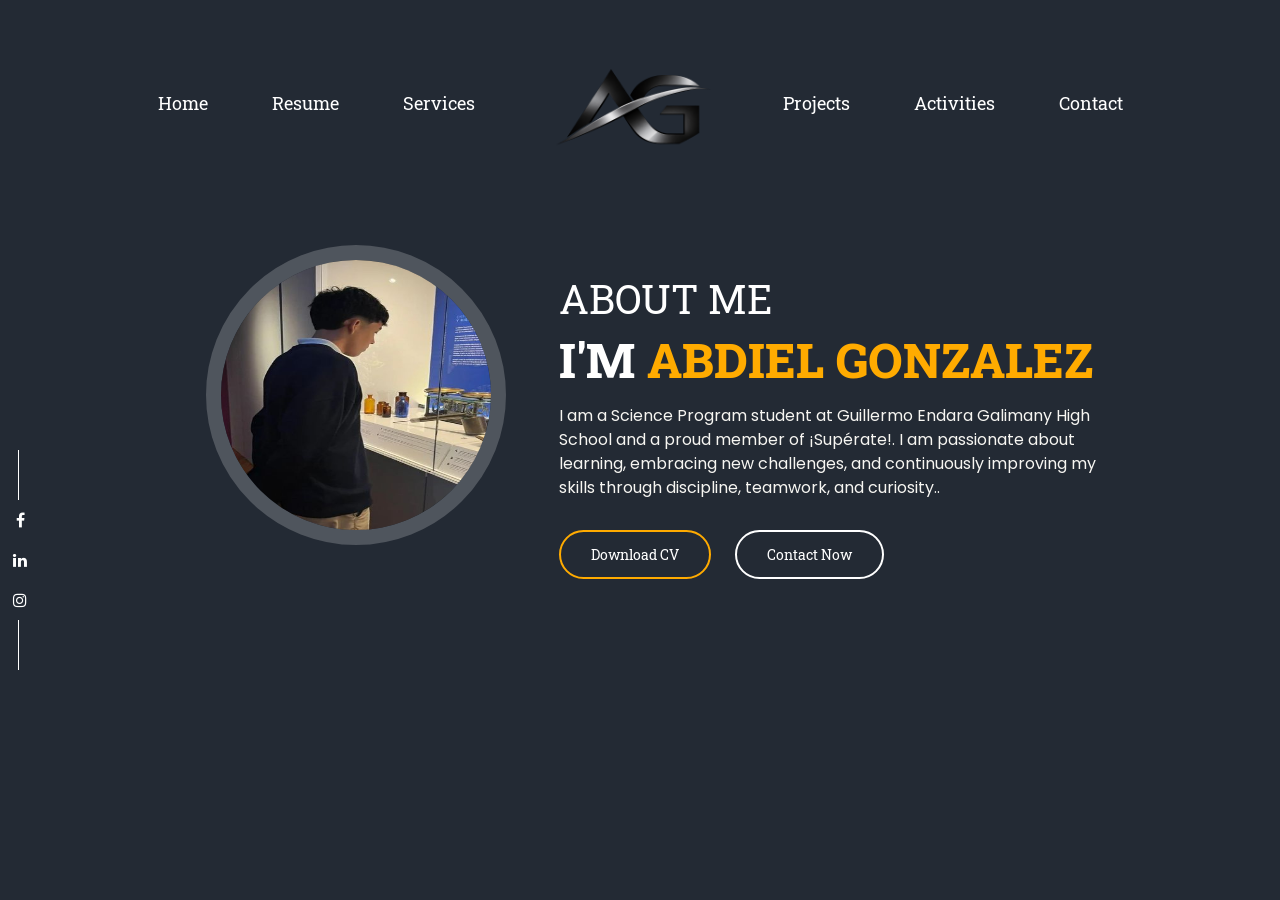
==== commit f02eca05: "Update index.html" ====
--- a/rxdtheme.com/html/tm/quader-demo/quader-dark/index.html
+++ b/rxdtheme.com/html/tm/quader-demo/quader-dark/index.html
@@ -78,7 +78,7 @@
 				<div class="row home_ptop">
 					<div class="offset-lg-1 col-lg-10 col-sm-12 col-xs-12 no-padding">
 						<div class="row">
-							<div class="col-lg-5 col-sm-12 col-xs-12">
+							<div class="col-lg-5 col-sm-20 col-xs-12">
 								<div class="about_me">
 									<img src="assets/img/me.jpg" class="img-fluid" alt="" />
 								</div>
@@ -89,7 +89,7 @@
 									<h3>I'M <span>Abdiel Gonzalez</span></h3>
 									<p>I am a Science Program student at Guillermo Endara Galimany High School and a proud member of ¡Supérate!. I am passionate about learning, embracing new challenges, and continuously improving my skills through discipline, teamwork, and curiosity..</p>
 									<div class="home_btn">
-										<a href="#" class="download_btn">Download CV</a>
+										<a href="file:///C:/Users/abdis/Downloads/Hoja%20de%20vida%20visuel-AbdielGonzalez.pdf" class="download_btn">Download CV</a>
 										<a href="contact.html" class="contact_btn">Contact Now</a>
 									</div>
 								</div>
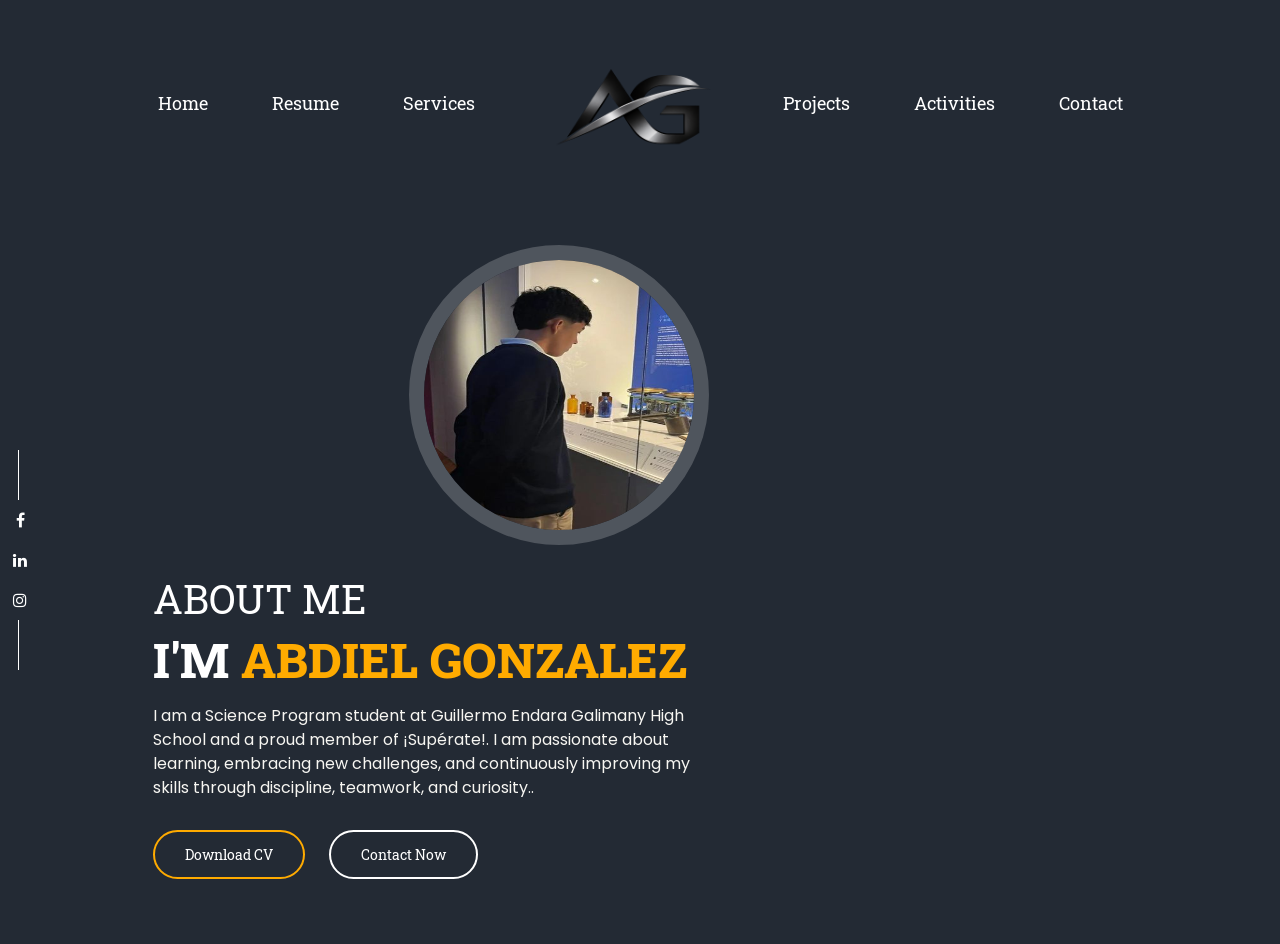
==== commit 66a64db1: "Update index.html" ====
--- a/rxdtheme.com/html/tm/quader-demo/quader-dark/index.html
+++ b/rxdtheme.com/html/tm/quader-demo/quader-dark/index.html
@@ -78,7 +78,7 @@
 				<div class="row home_ptop">
 					<div class="offset-lg-1 col-lg-10 col-sm-12 col-xs-12 no-padding">
 						<div class="row">
-							<div class="col-lg-5 col-sm-20 col-xs-12">
+							<div class="col-lg-10 col-sm-20 col-xs-12">
 								<div class="about_me">
 									<img src="assets/img/me.jpg" class="img-fluid" alt="" />
 								</div>
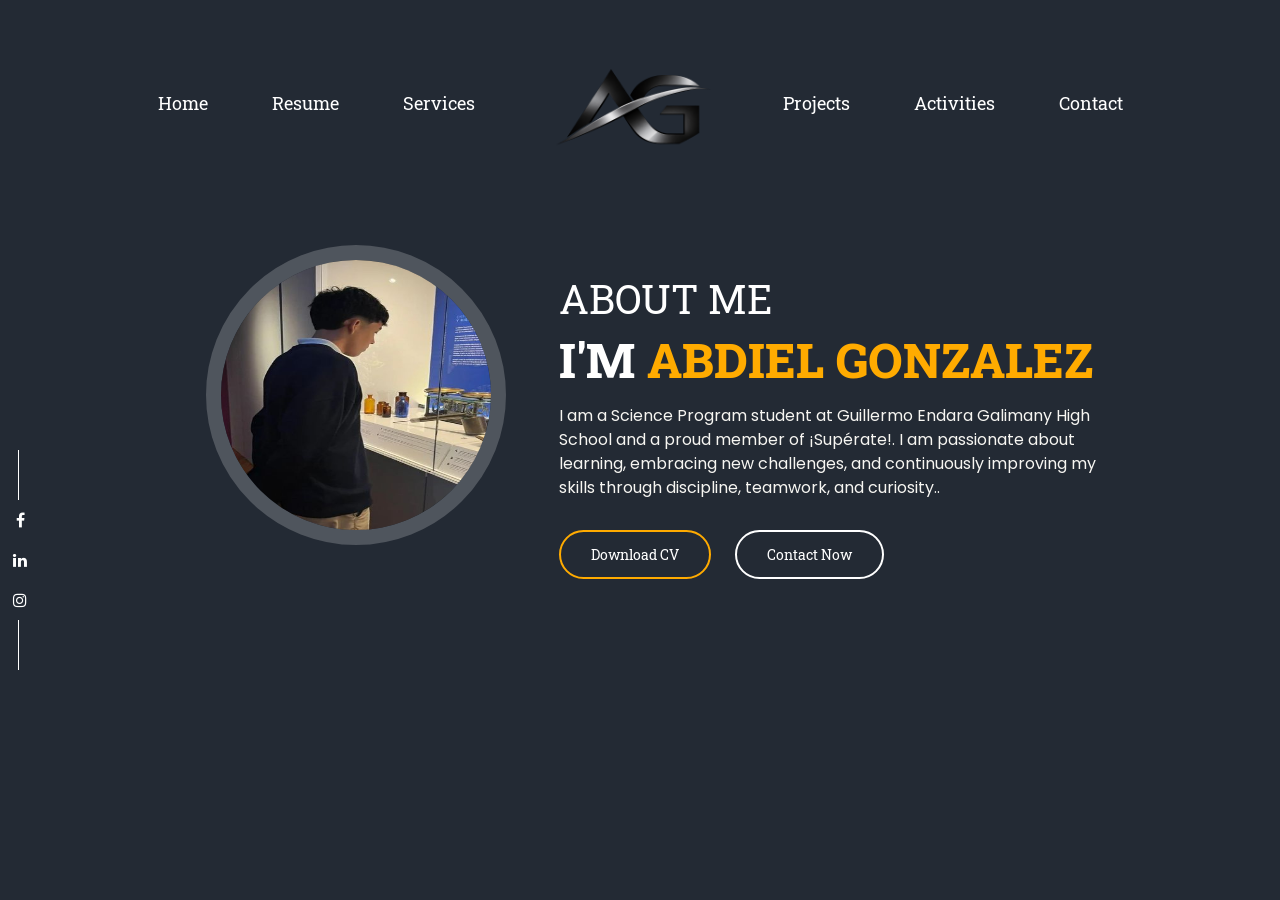
==== commit 53a16088: "Update index.html" ====
--- a/rxdtheme.com/html/tm/quader-demo/quader-dark/index.html
+++ b/rxdtheme.com/html/tm/quader-demo/quader-dark/index.html
@@ -78,7 +78,7 @@
 				<div class="row home_ptop">
 					<div class="offset-lg-1 col-lg-10 col-sm-12 col-xs-12 no-padding">
 						<div class="row">
-							<div class="col-lg-10 col-sm-20 col-xs-12">
+							<div class="col-lg-5 col-sm-20 col-xs-12">
 								<div class="about_me">
 									<img src="assets/img/me.jpg" class="img-fluid" alt="" />
 								</div>
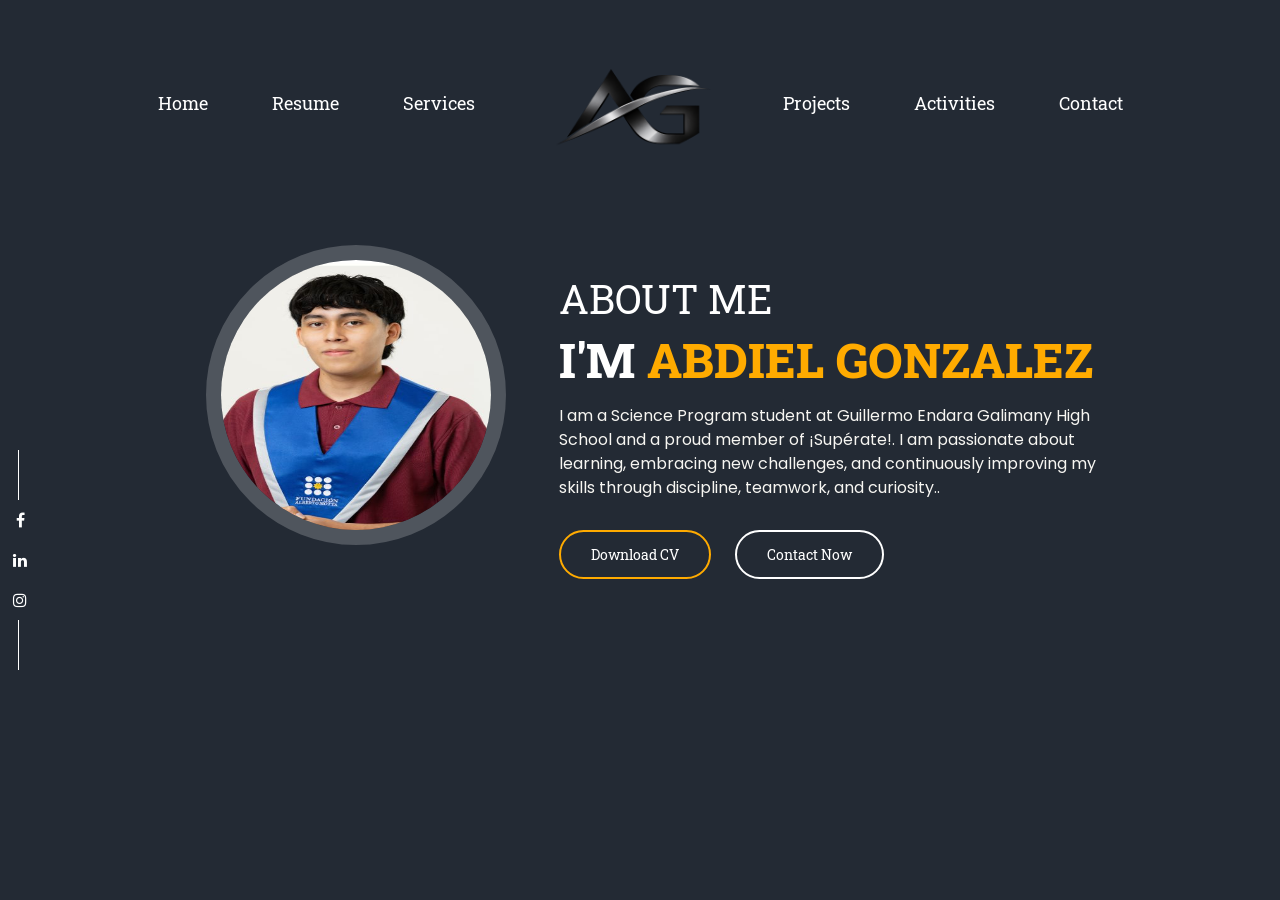
==== commit 6a05a964: "Update index.html" ====
--- a/rxdtheme.com/html/tm/quader-demo/quader-dark/index.html
+++ b/rxdtheme.com/html/tm/quader-demo/quader-dark/index.html
@@ -78,7 +78,7 @@
 				<div class="row home_ptop">
 					<div class="offset-lg-1 col-lg-10 col-sm-12 col-xs-12 no-padding">
 						<div class="row">
-							<div class="col-lg-5 col-sm-20 col-xs-12">
+							<div class="col-lg-5 col-sm-25 col-xs-12">
 								<div class="about_me">
 									<img src="assets/img/me.jpg" class="img-fluid" alt="" />
 								</div>
